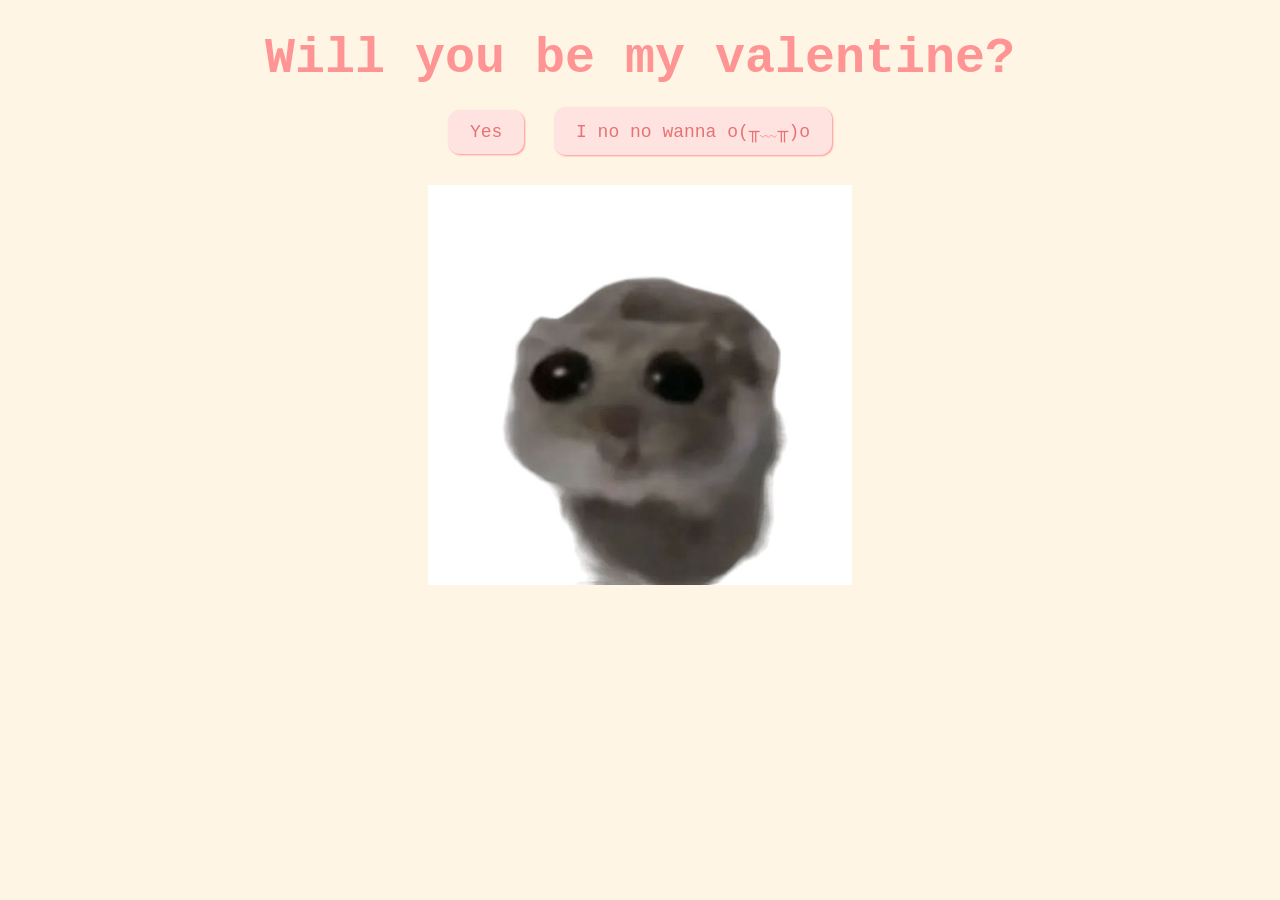
==== index.html @ 762d7e84 "Initial commit" ====
<!DOCTYPE html>
<html lang="en">
  <head>
    <meta charset="UTF-8" />
    <meta name="viewport" content="width=device-width, initial-scale=1.0" />
    <title>Be My Valentine</title>
    <link rel="stylesheet" href="css/valentine.css" />
  </head>
  <body>
    <div id="valentineQuestion"><b>Will you be my valentine?</b></div>

    <button class="answerButton" id="yesButton" onclick="location.href='thankyou.html'">
      Yes
    </button>
    <button class="answerButton" id="noButton">I no no wanna o(╥﹏╥)o</button>
    <br />

    <!-- default image -->
    <img
      id="mainImg"
      src="sad_mouse.jpg"
      alt="mouse asking question"
      class="responsive"
    />

    <script>
      const img = document.getElementById("mainImg");
      const yesBtn = document.getElementById("yesButton");
      const noBtn = document.getElementById("noButton");

      // default (no hover)
      const defaultImg = "sad_mouse.jpg";

      yesBtn.addEventListener("mouseenter", () => {
        img.src = "happy_mouse.jpg";
      });
      yesBtn.addEventListener("mouseleave", () => {
        img.src = defaultImg;
      });

      noBtn.addEventListener("mouseenter", () => {
        img.src = "angry_mouse.jpg";
      });
      noBtn.addEventListener("mouseleave", () => {
        img.src = defaultImg;
      });

      // keep your existing "no button makes yes bigger" behavior
      noBtn.addEventListener("click", function () {
        const currentFontSize = parseInt(window.getComputedStyle(yesBtn).fontSize);
        yesBtn.style.fontSize = currentFontSize + 10 + "px";
      });
    </script>
  </body>
</html>
---- css/valentine.css ----
body {
  text-align: center;
  margin-top: 30px;
  font-family: "Courier";
  background-color: #fff5e4;
  color: #ff9494;
}

img {
  height: 400px;
  width: auto;
  padding: 10px;
}

#valentineQuestion {
  font-size: 50px;
  margin-bottom: 10px;
}
.answerButton {
  padding: 10px 20px;
  font-size: 18px;
  cursor: pointer;
  margin: 10px;
  font-family: "courier";
  margin-bottom: 20px;
  background-color: #ffe3e1;
  color: #e67373;
  border-radius: 12px;
  border: 2px solid #ffe3e1;
  box-shadow: 1px 1px 2px #ff9494;
  transition: 0.3s;
}

.answerButton:hover {
  background-color: #ff9494;
  color: #ffe3e1;
  border: 2px solid #ff9494;
  box-shadow: 1px 1px 2px #ffe3e1;
}
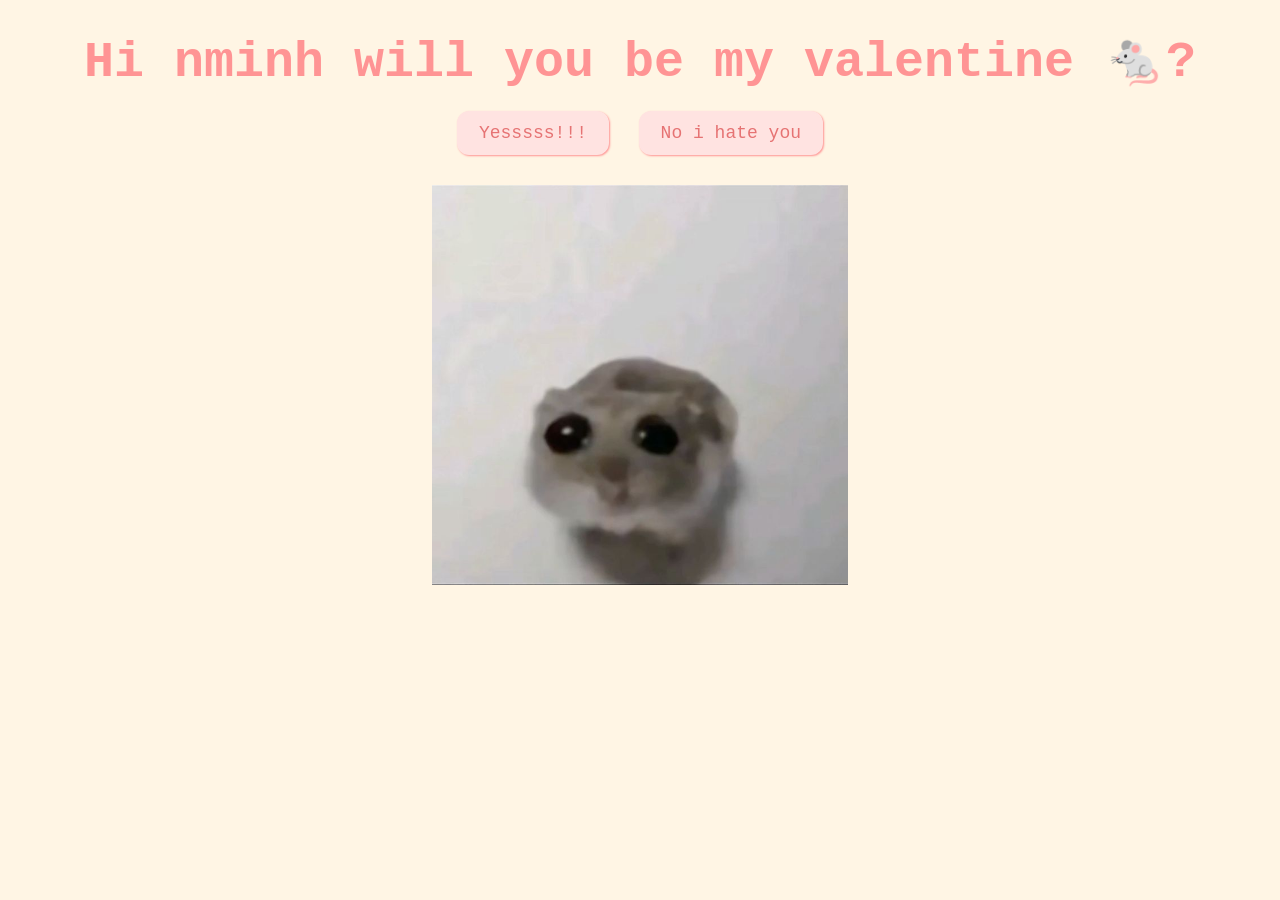
==== commit 6bb490d8: "Update site 2" ====
--- a/index.html
+++ b/index.html
@@ -7,12 +7,12 @@
     <link rel="stylesheet" href="css/valentine.css" />
   </head>
   <body>
-    <div id="valentineQuestion"><b>Will you be my valentine?</b></div>
+    <div id="valentineQuestion"><b>Hi nminh will you be my valentine 🐁?</b></div>
 
     <button class="answerButton" id="yesButton" onclick="location.href='thankyou.html'">
-      Yes
+      Yesssss!!!
     </button>
-    <button class="answerButton" id="noButton">I no no wanna o(╥﹏╥)o</button>
+    <button class="answerButton" id="noButton">No i hate you</button>
     <br />
 
     <!-- default image -->
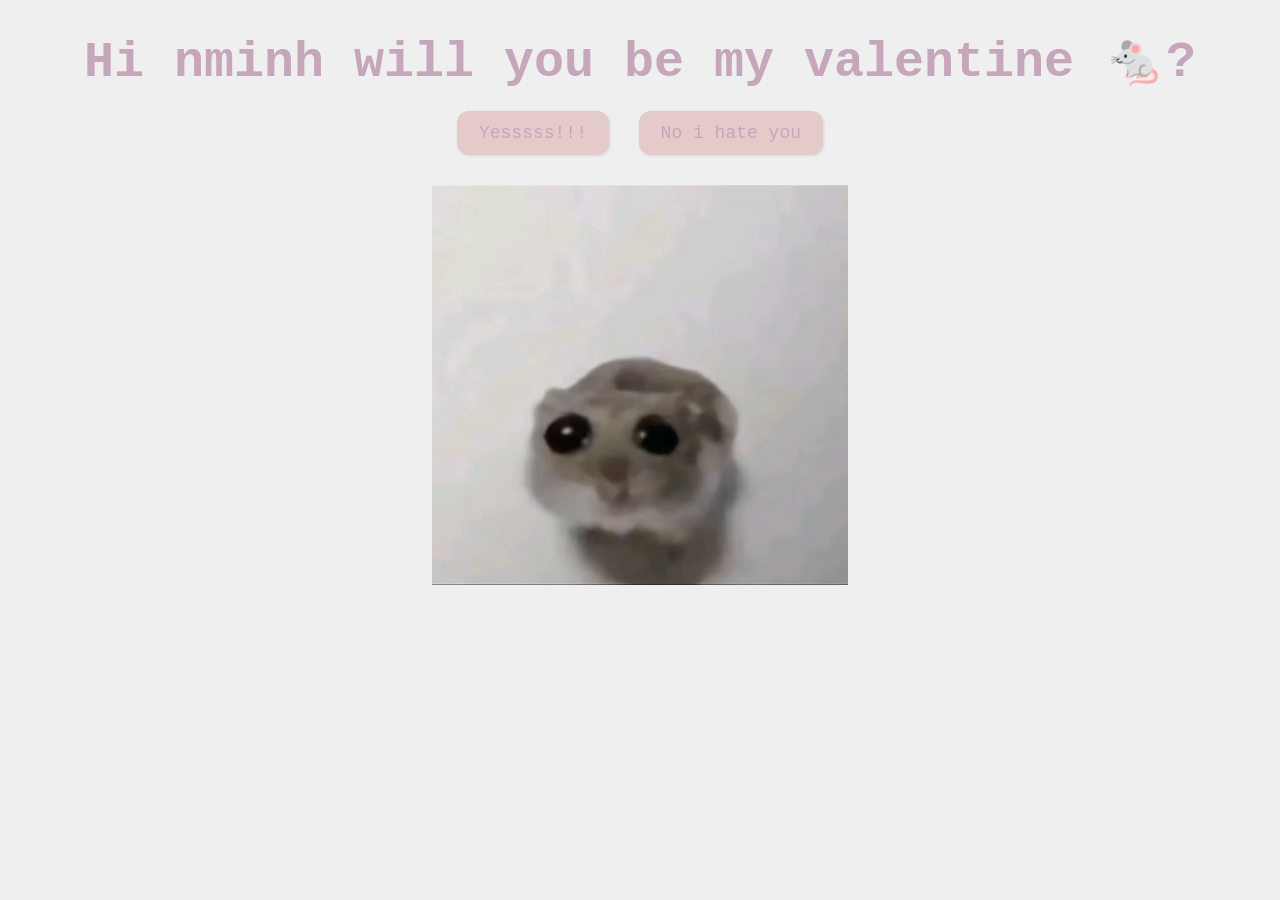
==== commit 0a2f6ee7: "please cursor" ====
--- a/index.html
+++ b/index.html
@@ -1,6 +1,10 @@
 <!DOCTYPE html>
 <html lang="en">
   <head>
+    <style>
+    body { cursor: url("cursor.cur"), auto !important; }
+    </style>
+
     <meta charset="UTF-8" />
     <meta name="viewport" content="width=device-width, initial-scale=1.0" />
     <title>Be My Valentine</title>
--- a/css/valentine.css
+++ b/css/valentine.css
@@ -1,9 +1,21 @@
+/* css/valentine.css */
+
+/* Force cursor everywhere (strongest) */
+html, body, * {
+  cursor: url("../cursor.cur"), url("../cursor.png"), auto !important;
+}
+button, a {
+  cursor: url("../cursor.cur"), url("../cursor.png"), pointer !important;
+}
+
+
+/* Theme */
 body {
   text-align: center;
   margin-top: 30px;
-  font-family: "Courier";
-  background-color: #fff5e4;
-  color: #ff9494;
+  font-family: "Courier", monospace;
+  background-color: #efefef !important;
+  color: #c5a6ba !important;
 }
 
 img {
@@ -16,24 +28,25 @@
   font-size: 50px;
   margin-bottom: 10px;
 }
+
 .answerButton {
   padding: 10px 20px;
   font-size: 18px;
-  cursor: pointer;
   margin: 10px;
-  font-family: "courier";
   margin-bottom: 20px;
-  background-color: #ffe3e1;
-  color: #e67373;
+  font-family: "Courier", monospace;
+
+  background-color: #e4cac9 !important;
+  color: #c5a6ba !important;
+
   border-radius: 12px;
-  border: 2px solid #ffe3e1;
-  box-shadow: 1px 1px 2px #ff9494;
+  border: 2px solid #e4cac9 !important;
+  box-shadow: 1px 1px 3px rgba(0, 0, 0, 0.1);
   transition: 0.3s;
 }
 
 .answerButton:hover {
-  background-color: #ff9494;
-  color: #ffe3e1;
-  border: 2px solid #ff9494;
-  box-shadow: 1px 1px 2px #ffe3e1;
+  background-color: #c5a6ba !important;
+  color: #efefef !important;
+  border: 2px solid #c5a6ba !important;
 }
